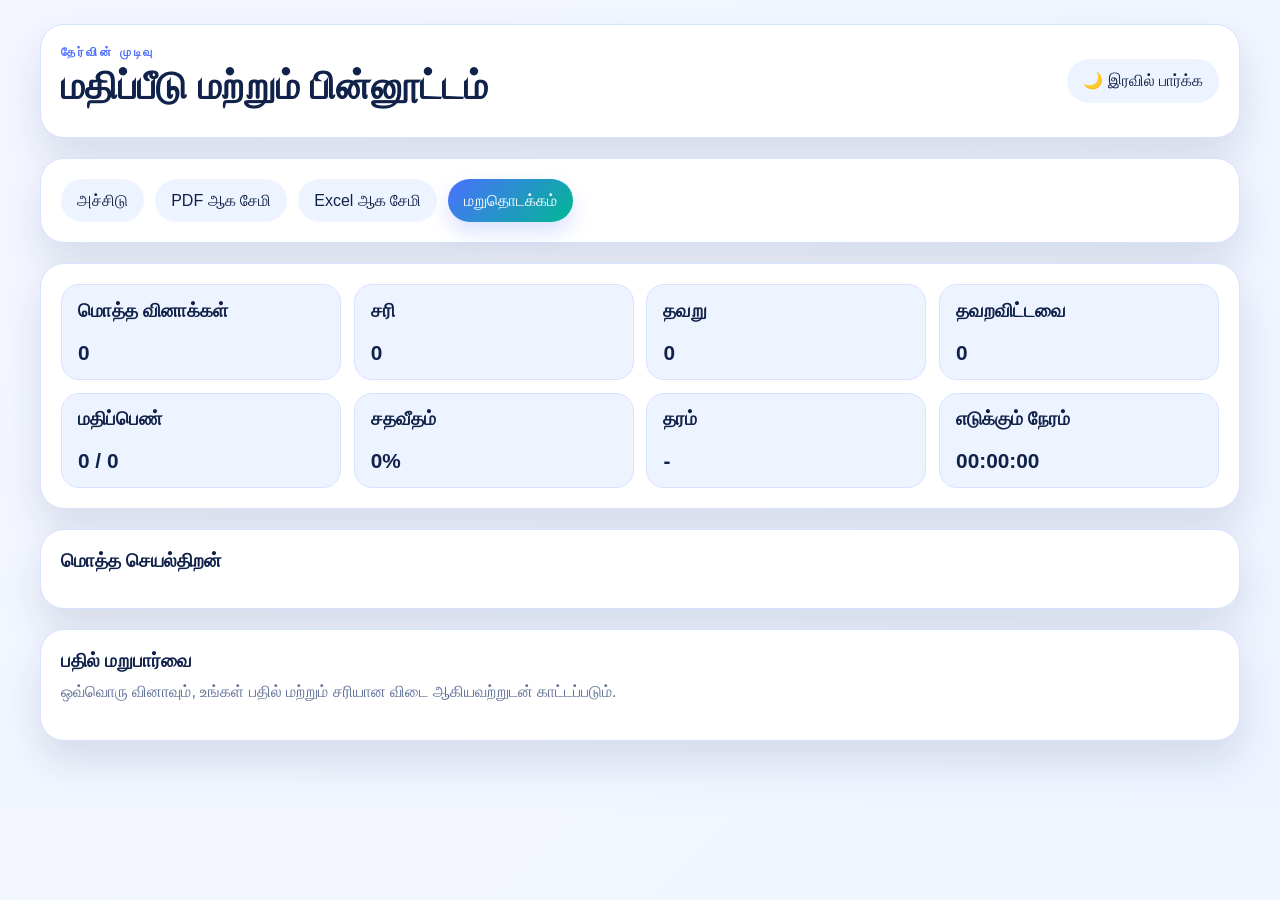
==== result.html @ 1eb98f15 "test" ====
<!DOCTYPE html>
<html lang="ta">
  <head>
    <meta charset="UTF-8" />
    <meta name="viewport" content="width=device-width, initial-scale=1.0" />
    <title>முடிவுத் தாள்</title>
    <link rel="stylesheet" href="style.css" />
  </head>
  <body data-page="result">
    <div class="page-shell">
      <header class="hero card">
        <div>
          <p class="eyebrow">தேர்வின் முடிவு</p>
          <h1>மதிப்பீடு மற்றும் பின்னூட்டம்</h1>
        </div>
        <button id="themeToggle" class="ghost-btn" type="button">🌙</button>
      </header>

      <section class="card">
        <div class="results-actions">
          <button id="printBtn" class="secondary-btn" type="button">அச்சிடு</button>
          <button id="pdfBtn" class="secondary-btn" type="button">PDF ஆக சேமி</button>
          <button id="excelBtn" class="secondary-btn" type="button">Excel ஆக சேமி</button>
          <button id="restartBtn" class="primary-btn" type="button">மறுதொடக்கம்</button>
        </div>
      </section>

      <section class="card summary-grid">
        <div class="stat-card">
          <h3>மொத்த வினாக்கள்</h3>
          <p id="totalQuestions">0</p>
        </div>
        <div class="stat-card">
          <h3>சரி</h3>
          <p id="correctCount">0</p>
        </div>
        <div class="stat-card">
          <h3>தவறு</h3>
          <p id="wrongCount">0</p>
        </div>
        <div class="stat-card">
          <h3>தவறவிட்டவை</h3>
          <p id="skippedCount">0</p>
        </div>
        <div class="stat-card">
          <h3>மதிப்பெண்</h3>
          <p id="scoreText">0 / 0</p>
        </div>
        <div class="stat-card">
          <h3>சதவீதம்</h3>
          <p id="percentageText">0%</p>
        </div>
        <div class="stat-card">
          <h3>தரம்</h3>
          <p id="gradeText">-</p>
        </div>
        <div class="stat-card">
          <h3>எடுக்கும் நேரம்</h3>
          <p id="timeText">00:00:00</p>
        </div>
      </section>

      <section class="card">
        <div class="section-heading">
          <h2>மொத்த செயல்திறன்</h2>
          <p id="feedbackText"></p>
        </div>
        <div id="topicScores" class="topic-list"></div>
      </section>

      <section class="card">
        <div class="section-heading">
          <h2>பதில் மறுபார்வை</h2>
          <p>ஒவ்வொரு வினாவும், உங்கள் பதில் மற்றும் சரியான விடை ஆகியவற்றுடன் காட்டப்படும்.</p>
        </div>
        <div id="reviewList" class="review-list"></div>
      </section>
    </div>

    <script src="questions.js"></script>
    <script src="script.js"></script>
  </body>
</html>
---- style.css ----
:root {
  color-scheme: light;
  --bg: #f4f7ff;
  --surface: #ffffff;
  --surface-2: #eef4ff;
  --text: #10224a;
  --muted: #5e6f96;
  --accent: #4c6fff;
  --accent-2: #00b894;
  --danger: #ff5f6d;
  --border: #d7e2ff;
  --shadow: 0 20px 40px rgba(16, 34, 74, 0.12);
}

body.dark {
  color-scheme: dark;
  --bg: #07111f;
  --surface: #111d33;
  --surface-2: #1a2a46;
  --text: #f3f6ff;
  --muted: #92a2c8;
  --accent: #71a2ff;
  --accent-2: #2fd2b8;
  --danger: #ff7b88;
  --border: #2b3d63;
  --shadow: 0 20px 44px rgba(2, 8, 20, 0.45);
}

* {
  box-sizing: border-box;
}

body {
  margin: 0;
  font-family: "Noto Sans Tamil", "Segoe UI", Tahoma, sans-serif;
  background: linear-gradient(135deg, var(--bg), var(--surface-2));
  color: var(--text);
  transition: background 0.25s ease, color 0.25s ease;
}

.page-shell {
  width: min(1200px, calc(100% - 2rem));
  margin: 0 auto;
  padding: 1.5rem 0 3rem;
}

.card {
  background: var(--surface);
  border: 1px solid var(--border);
  border-radius: 24px;
  box-shadow: var(--shadow);
  padding: 1.25rem;
  margin-bottom: 1.25rem;
}

.hero {
  display: flex;
  justify-content: space-between;
  align-items: center;
  gap: 1rem;
}

h1,
h2,
h3,
p {
  margin-top: 0;
}

h1 {
  font-size: clamp(1.7rem, 3vw, 2.4rem);
  margin-bottom: 0.5rem;
}

h2 {
  font-size: 1.2rem;
  margin-bottom: 0.4rem;
}

.eyebrow {
  text-transform: uppercase;
  letter-spacing: 0.24em;
  font-size: 0.75rem;
  font-weight: 700;
  color: var(--accent);
  margin-bottom: 0.3rem;
}

.hero-copy,
.meta-text,
.section-heading p,
.review-item p,
.attempt-item p {
  color: var(--muted);
  line-height: 1.6;
}

.home-grid {
  display: grid;
  grid-template-columns: 1.1fr 1fr;
  gap: 1.25rem;
}

.home-grid > .card:last-child {
  grid-column: 1 / -1;
}

.setup-form,
.filter-bar,
.quiz-actions {
  display: grid;
  gap: 0.9rem;
}

label {
  display: flex;
  flex-direction: column;
  gap: 0.45rem;
  font-weight: 600;
}

select,
input[type="search"],
input[type="text"] {
  padding: 0.8rem 0.95rem;
  border: 1px solid var(--border);
  border-radius: 14px;
  background: var(--surface-2);
  color: var(--text);
  font: inherit;
}

.toggle-row {
  flex-direction: row;
  align-items: center;
  gap: 0.55rem;
}

button {
  border: 0;
  border-radius: 999px;
  padding: 0.8rem 1rem;
  font: inherit;
  cursor: pointer;
  transition: transform 0.2s ease, box-shadow 0.2s ease;
}

button:hover {
  transform: translateY(-1px);
}

.primary-btn {
  background: linear-gradient(135deg, var(--accent), var(--accent-2));
  color: white;
  box-shadow: 0 10px 20px rgba(76, 111, 255, 0.2);
}

.secondary-btn,
.ghost-btn {
  background: var(--surface-2);
  color: var(--text);
}

.filter-bar {
  grid-template-columns: 2fr repeat(2, minmax(130px, 1fr));
  margin-bottom: 0.8rem;
}

.preview-list,
.attempt-list,
.review-summary,
.review-list {
  display: grid;
  gap: 0.7rem;
}

.preview-item,
.attempt-item,
.review-item,
.topic-item,
.stat-card {
  background: var(--surface-2);
  border: 1px solid var(--border);
  border-radius: 18px;
  padding: 0.9rem 1rem;
}

.preview-item strong,
.attempt-item strong,
.review-item strong {
  display: block;
  margin-bottom: 0.2rem;
}

.stats-summary {
  display: flex;
  flex-wrap: wrap;
  gap: 0.7rem;
  margin-bottom: 0.8rem;
}

.stats-summary .pill {
  background: var(--surface-2);
  border: 1px solid var(--border);
  border-radius: 999px;
  padding: 0.45rem 0.75rem;
}

.quiz-header {
  display: flex;
  justify-content: space-between;
  align-items: center;
  gap: 1rem;
}

.header-actions {
  display: flex;
  gap: 0.6rem;
}

.quiz-layout {
  display: grid;
  grid-template-columns: 1.25fr 0.75fr;
  gap: 1rem;
}

.quiz-topbar {
  display: flex;
  justify-content: space-between;
  align-items: center;
  gap: 1rem;
  margin-bottom: 1rem;
}

.progress-track {
  width: min(420px, 100%);
  height: 10px;
  border-radius: 999px;
  background: var(--surface-2);
  overflow: hidden;
  margin-top: 0.45rem;
}

.progress-bar {
  height: 100%;
  width: 0%;
  background: linear-gradient(135deg, var(--accent), var(--accent-2));
  transition: width 0.25s ease;
}

.timer-pill,
.meta-pill {
  display: inline-flex;
  align-items: center;
  gap: 0.25rem;
  background: var(--surface-2);
  border: 1px solid var(--border);
  border-radius: 999px;
  padding: 0.45rem 0.78rem;
  font-weight: 700;
}

.question-head {
  display: flex;
  justify-content: space-between;
  align-items: center;
  gap: 0.8rem;
  margin-bottom: 1rem;
}

.options-list {
  display: grid;
  gap: 0.75rem;
  margin: 1rem 0;
}

.option-item {
  display: flex;
  gap: 0.65rem;
  align-items: center;
  border: 1px solid var(--border);
  border-radius: 16px;
  padding: 0.85rem 0.95rem;
  background: var(--surface-2);
}

.option-item input {
  accent-color: var(--accent);
}

.quiz-actions {
  grid-template-columns: repeat(4, minmax(0, 1fr));
  margin-top: 1rem;
}

.review-panel {
  height: fit-content;
}

.hidden {
  display: none;
}

.summary-grid {
  display: grid;
  grid-template-columns: repeat(4, minmax(0, 1fr));
  gap: 0.8rem;
}

.stat-card p {
  font-size: 1.3rem;
  font-weight: 700;
  margin-bottom: 0;
}

.results-actions {
  display: flex;
  flex-wrap: wrap;
  gap: 0.7rem;
}

.topic-list {
  display: grid;
  gap: 0.7rem;
}

.topic-item {
  display: flex;
  justify-content: space-between;
  align-items: center;
  gap: 0.7rem;
}

.correct-answer {
  border-color: var(--accent-2);
  background: rgba(47, 210, 184, 0.15);
}

.wrong-answer {
  border-color: var(--danger);
  background: rgba(255, 95, 109, 0.15);
}

@media (max-width: 920px) {
  .home-grid,
  .quiz-layout,
  .summary-grid {
    grid-template-columns: 1fr;
  }

  .quiz-actions {
    grid-template-columns: repeat(2, minmax(0, 1fr));
  }
}

@media (max-width: 640px) {
  .page-shell {
    width: min(100% - 1rem, 100%);
  }

  .hero,
  .quiz-header,
  .quiz-topbar,
  .question-head {
    flex-direction: column;
    align-items: flex-start;
  }

  .filter-bar {
    grid-template-columns: 1fr;
  }

  .quiz-actions,
  .results-actions {
    grid-template-columns: 1fr;
  }
}
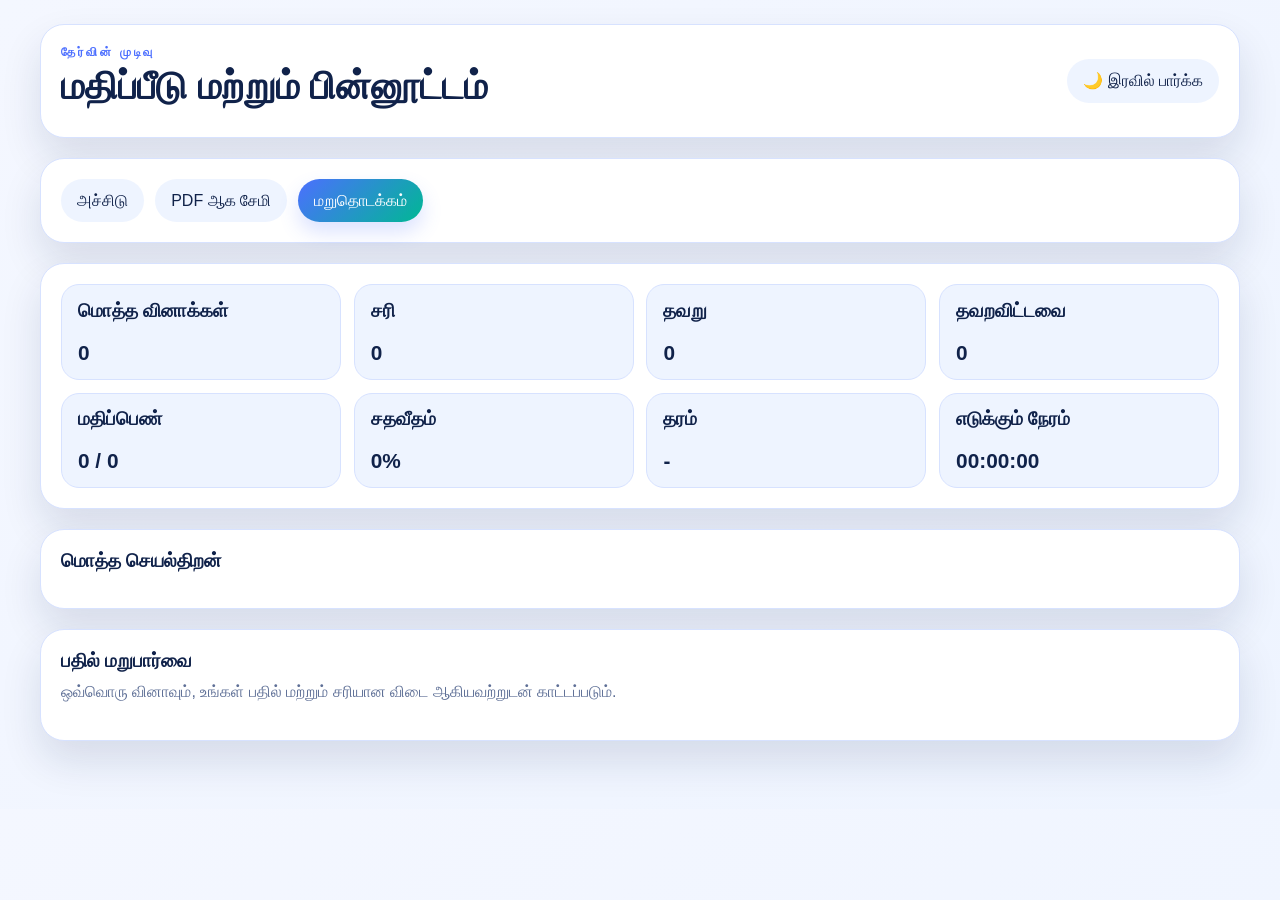
==== commit 07bf0203: "Updated index" ====
--- a/result.html
+++ b/result.html
@@ -20,7 +20,6 @@
         <div class="results-actions">
           <button id="printBtn" class="secondary-btn" type="button">அச்சிடு</button>
           <button id="pdfBtn" class="secondary-btn" type="button">PDF ஆக சேமி</button>
-          <button id="excelBtn" class="secondary-btn" type="button">Excel ஆக சேமி</button>
           <button id="restartBtn" class="primary-btn" type="button">மறுதொடக்கம்</button>
         </div>
       </section>
